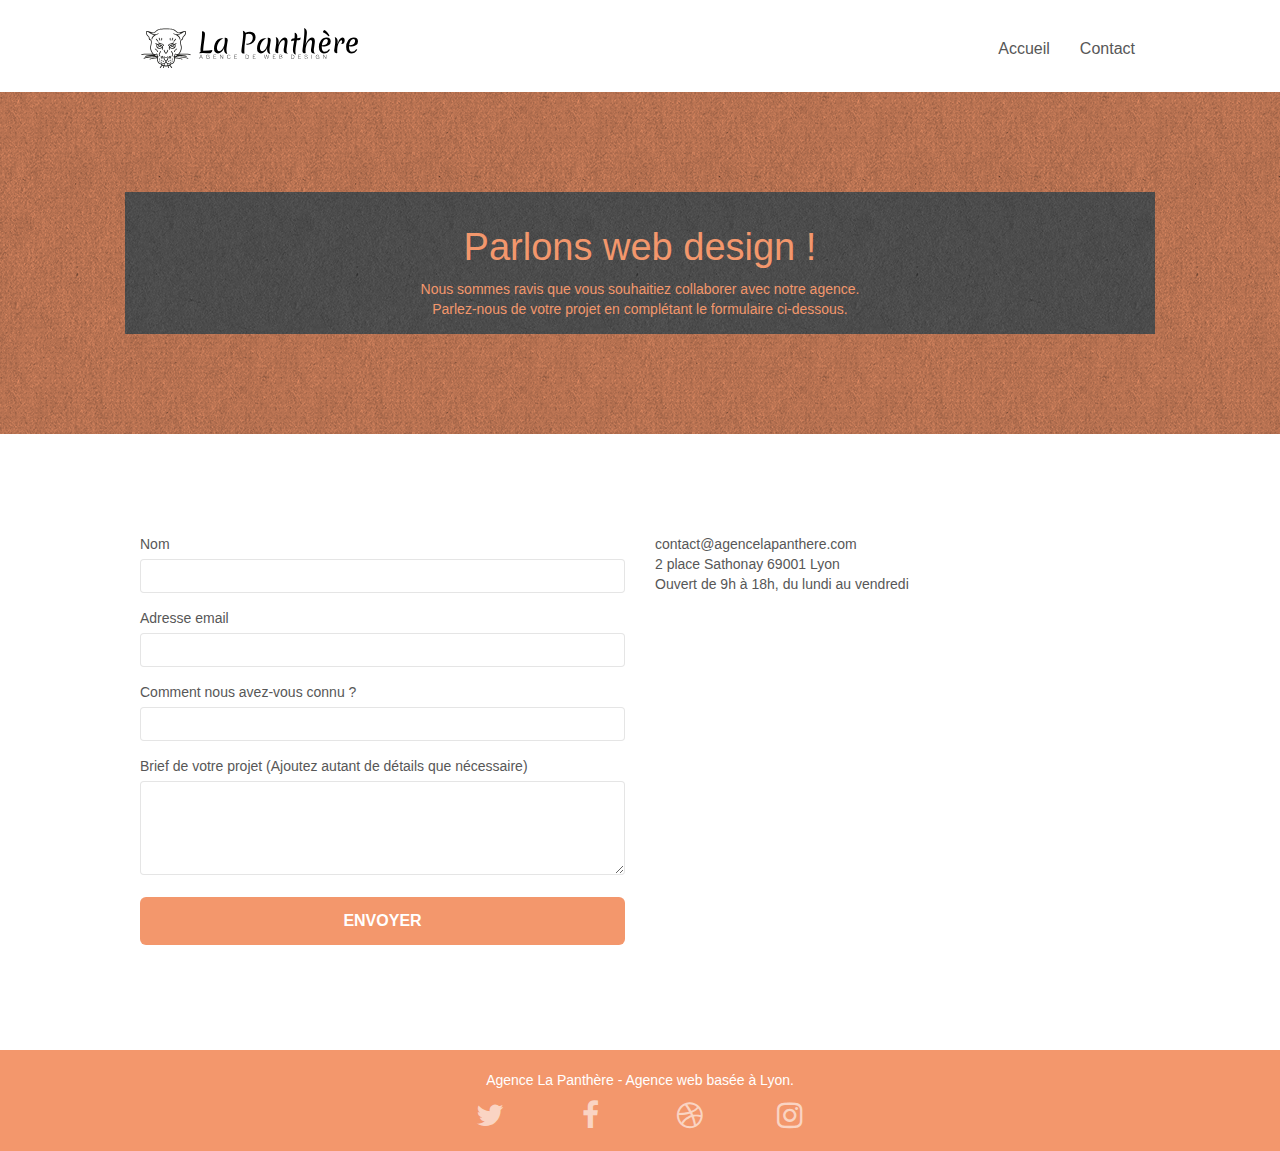
==== html/contact.html @ 2aa73ed3 "hotfixes+contact page" ====
<!doctype html>
<html lang="Default">
<head>
    <meta charset="utf-8">
    <meta name="keywords" content="">
    <meta name="description" content="">
    <meta name="viewport" content="width=device-width, initial-scale=1.0, viewport-fit=cover">
    <link rel="shortcut icon" type="image/png" href="../favicon.jpg">
    
	<link rel="stylesheet" type="text/css" href="../css/bootstrap.css">
	<link rel="stylesheet" type="text/css" href="../css/style-min.css">
	<link rel="stylesheet" type="text/css" href="../css/font-awesome.css">
	<link rel="stylesheet" type="text/css" href="../css/et-line.css">
	
    
	<script src="../js/jquery-2.1.0.js"></script>
	<script src="../js/bootstrap.js"></script>
	<script src="../js/blocs.js"></script>
	<script src="../js/jqBootstrapValidation.js"></script>
	<script src="../js/formHandler.js"></script>
    <title>Contact</title>

    
<!-- Analytics -->
 
<!-- Analytics END -->
    
</head>
<body>
<!-- Principal conteneur -->
<div class="page-container">
    
<!-- bloc-0 -->
<div class="bloc bgc-white l-bloc " id="bloc-0">
	<div class="container bloc-sm">
		<nav class="navbar row">
			<div class="navbar-header">
				<a class="navbar-brand" href="../index.html"><img src="../img/agence-la-panthere-monochrome.svg" alt="atlanta web design logo" height="40" /></a>
				<button id="nav-toggle" type="button" class="ui-navbar-toggle navbar-toggle" data-toggle="collapse" data-target=".navbar-1">
					<span class="sr-only">Toggle navigation</span><span class="icon-bar"></span><span class="icon-bar"></span><span class="icon-bar"></span>
				</button>
			</div>
			<div class="collapse navbar-collapse navbar-1 special-dropdown-nav">
				<ul class="site-navigation nav navbar-nav">
					<li>
						<a href="../index.html">Accueil</a>
					</li>
					<li>
					</li>
					<li>
						<a href="./contact.html">Contact</a>
					</li>
				</ul>
			</div>
		</nav>
	</div>
</div>
<!-- bloc-0 END -->

<!-- bloc-6 -->
<div class="bloc bg-dots-bg bg-repeat bgc-atomic-tangerine d-bloc bloc-bg-texture texture-paper" id="bloc-6">
	<div class="container bloc-lg">
		<div class="row">
			<div class="col-sm-12 grey-background">
				<h1 class="text-center hero-bloc-text tc-white">
					Parlons web design !
				</h1>
				<p class="text-center mg-lg tc-white tight-width-whitespace">
					Nous sommes ravis que vous souhaitiez collaborer avec notre agence.<br>
					Parlez-nous de votre projet en complétant le formulaire ci-dessous.
				</p>
			</div>
		</div>
	</div>
</div>
<!-- bloc-6 END -->

<!-- bloc-7 -->
<div class="bloc bgc-white l-bloc" id="bloc-7">
	<div class="container bloc-lg">
		<div class="row">
			<div class="col-sm-6">
				<form id="form_1" novalidate success-msg="Your message has been sent." fail-msg="Sorry it seems that our mail server is not responding, Sorry for the inconvenience!">
					<div class="form-group">
						<label>
							Nom
						</label>
						<input id="name" class="form-control" required />
					</div>
					<div class="form-group">
						<label>
							Adresse email
						</label>
						<input id="email" class="form-control" type="email" required />
					</div>
					<div class="form-group">
						<label>
							Comment nous avez-vous connu ?
						</label>
						<input class="form-control" type="email" required id="input_504" />
					</div>
					<div class="form-group">
						<label>
							Brief de votre projet (Ajoutez autant de détails que nécessaire)<br>
						</label><textarea id="message" class="form-control" rows="4" cols="50" required></textarea>
					</div> 
					<button class="bloc-button btn btn-lg btn-block cta-hero btn-atomic-tangerine" type="submit">
						Envoyer
					</button>
				</form>
			</div>
			<div class="col-sm-6">
				<p>
					<a href="mail:contact@agencelapanthere.com" target="_Blank">contact@agencelapanthere.com</a><br>2 place Sathonay 69001 Lyon<br>Ouvert de 9h à 18h, du lundi au vendredi<br>
				</p>
			</div>
		</div>
	</div>
</div>
<!-- bloc-7 END -->

<!-- ScrollToTop Button -->
<a class="bloc-button btn btn-d scrollToTop" onclick="scrollToTarget('1')"><span class="fa fa-chevron-up"></span></a>
<!-- ScrollToTop Button END-->


<!-- Footer - bloc-8 -->
<div class="bloc bgc-atomic-tangerine d-bloc" id="bloc-8">
	<div class="container bloc-sm">
		<div class="row">
			<div class="col-sm-12">
				<p class="text-center white">
					Agence La Panthère - Agence web basée à Lyon.<br>
				</p>
				<div class="row row-no-gutters social">
					<div class="col-sm-3">
						<div class="text-center">
							<a class="social" href="index.html"><span class="fa fa-twitter icon-md"></span></a>
						</div>
					</div>
					<div class="col-sm-3">
						<div class="text-center">
							<a class="social" href="index.html"><span class="fa fa-facebook icon-md"></span></a>
						</div>
					</div>
					<div class="col-sm-3">
						<div class="text-center">
							<a class="social" href="index.html"><span class="fa fa-dribbble icon-md"></span></a>
						</div>
					</div>
					<div class="col-sm-3">
						<div class="text-center">
							<a class="social" href="index.html"><span class="fa fa-instagram icon-md"></span></a>
						</div>
					</div>
				</div>
			</div>
		</div>
	</div>
</div>
<!-- Footer - bloc-8 END -->
</div>
<!-- Principal conteneur END -->
</body>
</html>
---- css/style-min.css ----
body{margin:0;padding:0;background:#FFF;overflow-x:hidden;-webkit-font-smoothing:antialiased;-moz-osx-font-smoothing:grayscale;font-family:'Segoe UI',Tahoma,Geneva,Verdana,sans-serif}a,button{transition:all .3s ease-in-out;outline:none!important}a:hover{text-decoration:none;cursor:pointer}#page-loading-blocs-notifaction{position:fixed;top:0;bottom:0;width:100%;z-index:100000;background:#FFFFFF url("../img/texture-paper.webp") no-repeat center center}.bloc{width:100%;clear:both;background:50% 50% no-repeat;padding:0 50px;-webkit-background-size:cover;-moz-background-size:cover;-o-background-size:cover;background-size:cover;position:relative}.bloc .container{padding-left:0;padding-right:0}.bloc-lg{padding:100px 50px}.bloc-md{padding:50px}.bloc-sm{padding:20px 50px}.bg-center,.bg-l-edge,.bg-r-edge,.bg-t-edge,.bg-b-edge,.bg-tl-edge,.bg-bl-edge,.bg-tr-edge,.bg-br-edge,.bg-repeat{-webkit-background-size:auto!important;-moz-background-size:auto!important;-o-background-size:auto!important;background-size:auto!important}.bg-repeat{background:repeat}.bg-t-edge{background:top no-repeat}.bloc-bg-texture::before{content:"";background-size:2px 2px;position:absolute;top:0;bottom:0;left:0;right:0}.texture-paper::before{background:url("../img/texture-paper.webp");background-size:280px 280px}.b-parallax{background-attachment:fixed}.d-bloc{color:rgba(255,255,255,.7)}.d-bloc button:hover{color:rgba(255,255,255,.9)}.d-bloc .icon-round,.d-bloc .icon-square,.d-bloc .icon-rounded,.d-bloc .icon-semi-rounded-a,.d-bloc .icon-semi-rounded-b{border-color:rgba(255,255,255,.9)}.d-bloc .divider-h span{border-color:rgba(255,255,255,.2)}.d-bloc .a-btn,.d-bloc .navbar a,.d-bloc .navbar-brand,.d-bloc a .icon-sm,.d-bloc a .icon-md,.d-bloc a .icon-lg,.d-bloc a .icon-xl,.d-bloc h1 a,.d-bloc h2 a,.d-bloc h3 a,.d-bloc h4 a,.d-bloc h5 a,.d-bloc h6 a,.d-bloc p a{color:rgba(255,255,255,.6)}.d-bloc .a-btn:hover,.d-bloc .navbar a:hover,.d-bloc .navbar-brand:hover,.d-bloc a:hover .icon-sm,.d-bloc a:hover .icon-md,.d-bloc a:hover .icon-lg,.d-bloc a:hover .icon-xl,.d-bloc h1 a:hover,.d-bloc h2 a:hover,.d-bloc h3 a:hover,.d-bloc h4 a:hover,.d-bloc h5 a:hover,.d-bloc h6 a:hover,.d-bloc p a:hover{color:rgba(255,255,255,1)}.d-bloc .navbar-toggle .icon-bar{background:rgba(255,255,255,1)}.d-bloc .btn-wire,.d-bloc .btn-wire:hover{color:rgba(255,255,255,1);border-color:rgba(255,255,255,1)}.d-bloc .panel{color:rgba(0,0,0,.5)}.d-bloc .panel button:hover{color:rgba(0,0,0,.7)}.d-bloc .panel icon{border-color:rgba(0,0,0,.7)}.d-bloc .panel .divider-h span{border-color:rgba(0,0,0,.1)}.d-bloc .panel .a-btn{color:rgba(0,0,0,.6)}.d-bloc .panel .a-btn:hover{color:rgba(0,0,0,1)}.d-bloc .panel .btn-wire,.d-bloc .panel .btn-wire:hover{color:rgba(0,0,0,.7);border-color:rgba(0,0,0,.3)}.d-bloc .panel,.l-bloc{color:rgba(0,0,0,.5)}.d-bloc .panel button:hover,.l-bloc button:hover{color:rgba(0,0,0,.7)}.l-bloc .icon-round,.l-bloc .icon-square,.l-bloc .icon-rounded,.l-bloc .icon-semi-rounded-a,.l-bloc .icon-semi-rounded-b{border-color:rgba(0,0,0,.7)}.d-bloc .panel .divider-h span,.l-bloc .divider-h span{border-color:rgba(0,0,0,.1)}.d-bloc .panel .a-btn,.l-bloc .a-btn,.l-bloc .navbar a,.l-bloc .navbar-brand,.l-bloc a .icon-sm,.l-bloc a .icon-md,.l-bloc a .icon-lg,.l-bloc a .icon-xl,.l-bloc h1 a,.l-bloc h2 a,.l-bloc h3 a,.l-bloc h4 a,.l-bloc h5 a,.l-bloc h6 a,.l-bloc p a{color:rgba(0,0,0,.6)}.d-bloc .panel .a-btn:hover,.l-bloc .a-btn:hover,.l-bloc .navbar a:hover,.l-bloc .navbar-brand:hover,.l-bloc a:hover .icon-sm,.l-bloc a:hover .icon-md,.l-bloc a:hover .icon-lg,.l-bloc a:hover .icon-xl,.l-bloc h1 a:hover,.l-bloc h2 a:hover,.l-bloc h3 a:hover,.l-bloc h4 a:hover,.l-bloc h5 a:hover,.l-bloc h6 a:hover,.l-bloc p a:hover{color:rgba(0,0,0,1)}.l-bloc .navbar-toggle .icon-bar{color:rgba(0,0,0,.6)}.d-bloc .panel .btn-wire,.d-bloc .panel .btn-wire:hover,.l-bloc .btn-wire,.l-bloc .btn-wire:hover{color:rgba(0,0,0,.7);border-color:rgba(0,0,0,.3)}.voffset{margin-top:30px}.voffset-lg{margin-top:80px}.row-no-gutters{margin-right:0;margin-left:0}.row.row-no-gutters>[class^="col-"],.row.row-no-gutters>[class*=" col-"]{padding-right:0;padding-left:0}#bloc-1-hero h1{font-size:32px}.navbar{margin-bottom:0;z-index:1}.navbar-brand{height:auto;padding:3px 15px;font-size:25px;font-weight:normal;font-weight:600;line-height:44px}.navbar-brand img{max-height:200px;margin:0 5px 0 0;display:inline}.navbar-brand img[src$=svg]{min-width:100px}.nav-center .navbar-brand img{margin:0}.navbar .nav{padding-top:2px;margin-right:-16px;float:right;z-index:1}.nav>li{float:left;margin-top:4px;font-size:16px}.navbar-nav .open .dropdown-menu>li>a{text-align:inherit}.nav>li a:hover,.nav>li a:focus{background:transparent}.navbar-toggle{margin:10px 10px 0 0;border:0}.navbar-toggle:hover{background:transparent!important}.navbar-toggle .icon-bar{background-color:rgba(0,0,0,.5);width:26px}.nav-invert .navbar .nav{float:left}.nav-invert .navbar-header,.nav-invert .navbar-brand{float:right;position:relative;z-index:2}@media (min-width:768px){.site-navigation{position:absolute;top:50%;right:20px;transform:translate(0,-50%);-webkit-transform:translateY(-50%)}.nav>li .dropdown-menu a,.nav>li .dropdown-menu a:hover{color:#484848}.nav-invert .site-navigation{left:0;right:0}.nav-center{text-align:center}.nav-center .navbar-header{width:100%}.nav-center .navbar-header,.nav-center .navbar-brand,.nav-center .nav>li{float:none;display:inline-block}.nav-center .site-navigation{position:relative;width:100%;right:0;margin-right:0;margin-top:20px}.nav-center.mini-nav .navbar-toggle{float:none;margin:10px auto 0}}.nav>li>.dropdown a{background:none!important;display:block;padding:14px 15px}nav .caret{margin:0 5px}.dropdown-menu .dropdown-menu{top:-8px;left:100%}.dropdown-menu .dropmenu-flow-right{top:100%;left:0;margin-left:-1px;border-top-left-radius:0;border-top-right-radius:0}.dropdown-menu .dropdown span{border:4px solid black;border-top-color:transparent;border-right-color:transparent;border-bottom-color:transparent;margin:6px -5px 0 0!important;float:right}.mg-md{margin-top:10px;margin-bottom:20px}.mg-lg{margin-top:10px;margin-bottom:40px}.btn{margin:0 5px 5px 0}.btn.pull-right{margin:0 0 5px 5px}.btn-d,.btn-d:hover,.btn-d:focus{color:#FFF;background:rgba(0,0,0,.3)}button{outline:none!important}.btn-rd{border-radius:40px}.btn-clean{border:1px solid rgba(0,0,0,.08);border-bottom-color:rgba(0,0,0,.1);text-shadow:0 1px 0 rgba(0,0,1,.1);box-shadow:0 1px 3px rgba(0,0,1,.25),inset 0 1px 0 0 rgba(255,255,255,.15)}.icon-md{font-size:30px!important}.icon-lg{font-size:60px!important}.sm-shadow{text-shadow:0 1px 2px rgba(0,0,0,.3)}.panel-sq,.panel-sq .panel-heading,.panel-sq .panel-footer{border-radius:0}.panel-rd{border-radius:30px}.panel-rd .panel-heading{border-radius:29px 29px 0 0}.panel-rd .panel-footer{border-radius:0 0 29px 29px}.form-control{border-color:rgba(0,0,0,.1);box-shadow:none}.scrollToTop{width:40px;height:40px;position:fixed;bottom:20px;right:20px;opacity:0;z-index:500;transition:all .3s ease-in-out}.scrollToTop span{margin-top:6px}.showScrollTop{font-size:14px;opacity:1}a[data-lightbox]{position:relative;display:block;text-align:center}a[data-lightbox]:hover::before{content:"+";font-family:"HelveticaNeue-Light","Helvetica Neue Light","Helvetica Neue",Helvetica,Arial;font-size:32px;width:50px;height:50px;margin-left:-25px;border-radius:50%;background:rgba(0,0,0,.6);color:#FFF;font-weight:100;z-index:1;position:absolute;top:50%;transform:translateY(-50%);-webkit-transform:translateY(-50%)}a[data-lightbox]:hover img{opacity:.6;-webkit-animation-fill-mode:none;animation-fill-mode:none}#lightbox-modal{display:flex;align-items:center}#lightbox-modal .modal-dialog{width:90%;max-width:900px;margin:0 auto 0}#lightbox-modal .modal-dialog img{max-height:90vh;margin:0 auto}.lightbox-caption{padding:20px;color:#FFF;background:rgba(0,0,0,.5);position:absolute;left:15px;right:15px;bottom:5px}.close-lightbox{color:#FFF;font-size:30px;position:absolute;top:20px;right:20px;z-index:20;background:rgba(0,0,0,.5);border:none;line-height:30px;padding:0 9px 5px;opacity:.3}.close-lightbox:hover,.next-lightbox:hover,.prev-lightbox:hover{opacity:1.0;color:#FFF}.next-lightbox,.prev-lightbox{font-size:20px;color:rgba(255,255,255,.9);background:rgba(0,0,0,.5);transition:all .2s ease-in-out;position:absolute;top:45%;z-index:1;opacity:.4}.next-lightbox{padding:6px 8px 1px 13px;right:25px}.prev-lightbox{padding:6px 13px 1px 10px;left:25px}.snapshot-lb .modal-body{padding-bottom:45px}.snapshot-lb .lightbox-caption{padding:0;color:rgba(0,0,0,.5);background:none}h1,h2,h3,h4,h5,h6,p,label,.btn,a{font-family:"helvetica";font-weight:400;color:#575757!important}.container{max-width:1000px}.hero-bloc-text{font-size:38px}.hero-bloc-text-sub{font-size:36px}.statement-bloc-text{line-height:26px;font-style:italic;font-size:20px;text-align:center;font-weight:lighter;max-width:520px;margin:auto auto auto auto}p{font-size:14px}.tight-width-whitespace{max-width:600px;margin:auto auto auto auto}.h1{font-size:20px;font-family:"Open Sans"}.cta-hero{margin-top:22px;color:#FFFFFF!important;text-transform:uppercase;padding:12px 28px 12px 28px;font-size:16px;font-weight:700}.social{max-width:400px;margin:auto auto auto auto}h2{font-size:22px;line-height:1.4em}.bloc-2-top{line-height:1.2em;margin:0 195px 15px}.bloc-2-bottom{font-size:20px;font-style:italic;line-height:1.1em;margin:0 75px 0 75px}.bloc-2-bottom-text{font-size:20px}h3{font-size:15px;text-transform:uppercase;font-weight:700;color:#333333!important}.med-width-whitespace{max-width:800px;margin:auto auto auto auto;box-shadow:0 0 0 #000000}h1{color:#333333!important}h4{color:#333333!important}.icons{margin-bottom:14px;margin-top:24px}.white{color:#FFFFFF!important}.portfolio-thumb{margin-bottom:24px}.portfolio-row{margin-bottom:44px;margin-top:50px}.avatar{box-shadow:0 4px 9px rgba(0,0,0,.3)}.black-background{background-color:rgb(100,100,100);padding:40px 40px 40px 40px}.grey-background{background-color:rgb(100,100,100);padding:15px 0;position:inherit}.bold-link{font-weight:900;text-decoration:underline!important}.bgc-white{background-color:#FFFFFF}.bgc-dark-slate-blue{background-color:#364577}.bgc-atomic-tangerine{background-color:#F3976C}.tc-white{color:#F3976C!important;position:relative}.btn-atomic-tangerine{background:#F3976C;color:#FFFFFF!important}.btn-atomic-tangerine:hover{background:#c27956!important;color:#FFFFFF!important}.ltc-white{color:#FFFFFF!important}.ltc-white:hover{color:#cccccc!important}.ltc-atomic-tangerine{color:#F3976C!important}.ltc-atomic-tangerine:hover{color:#c27956!important}.icon-dark-slate-blue{color:#364577!important;border-color:#364577!important}.bg-dots-bg{background-image:url("../img/dots-bg.webp")}.bg-lines-h2-bg{background-image:url("../img/lines-h2-bg.webp")}.bg-banniere{background-image:url("../img/agence-la-panthere.webp")}.bg-presentation{background-image:url("../img/image-de-presentation.webp")}@media (max-width:1024px){.bloc{padding-left:20px;padding-right:20px}.bloc.full-width-bloc,.bloc-tile-2.full-width-bloc .container,.bloc-tile-3.full-width-bloc .container,.bloc-tile-4.full-width-bloc .container{padding-left:0;padding-right:0}}@media (max-width:992px) and (min-width:768px){.navbar .nav{max-width:80%}.nav-center.navbar .nav{max-width:100%}}@media only screen and (min-device-width:768px) and (max-device-width:1024px) and (orientation:landscape){.b-parallax{background-attachment:scroll}}@media only screen and (min-device-width:1024px) and (max-device-width:1366px) and (-webkit-min-device-pixel-ratio:1.5){.b-parallax{background-attachment:scroll}}@media (max-width:991px){.container{width:100%}.b-parallax{background-attachment:scroll}.page-container,#hero-bloc{overflow-x:hidden;position:relative}.bloc{padding-left:constant(safe-area-inset-left);padding-right:constant(safe-area-inset-right)}.bloc-group,.bloc-group .bloc{display:block;width:100%}.bloc-fill-screen .fill-bloc-top-edge,.bloc-fill-screen .fill-bloc-bottom-edge{padding:0 20px;padding-left:constant(safe-area-inset-left);padding-right:constant(safe-area-inset-right)}}@media (max-width:767px){.page-container{overflow-x:hidden;position:relative}h1,h2,h3,h4,h5,h6,p,#disqus_thread{padding-left:10px!important;padding-right:10px!important}.b-parallax{background-attachment:scroll}.navbar .nav{padding-top:0;border-top:1px solid rgba(0,0,0,.2);float:none!important}.navbar.row{margin-left:0;margin-right:0}.site-navigation{position:inherit;transform:none;-webkit-transform:none;-ms-transform:none}.nav>li{margin-top:0;border-bottom:1px solid rgba(0,0,0,.1);background:rgba(0,0,0,.05);text-align:left;padding-left:15px;width:100%}.nav>li:hover{background:rgba(0,0,0,.08)}.dropdown .dropdown a .caret{float:none;margin:5px 0 0 10px!important;border:4px solid black;border-bottom-color:transparent;border-right-color:transparent;border-left-color:transparent}#hero-bloc .navbar .nav{background:rgba(0,0,0,.8)}#hero-bloc .navbar .nav a{color:rgba(255,255,255,.6)}.hero{padding:50px 0}.hero-nav{left:-1px;right:-1px}.navbar-collapse{padding:0;overflow-x:hidden;-webkit-box-shadow:none;box-shadow:none}.navbar-brand img{max-height:40px;width:auto}.nav-invert .navbar-header{float:none;width:100%}.nav-invert .navbar-toggle{float:left;margin-left:10px}.bloc{padding-left:0;padding-right:0}.bloc-2-top{margin:0}.bloc-xxl,.bloc-xl,.bloc-lg{padding:40px 0}.bloc-sm,.bloc-md{padding-left:0;padding-right:0}.bloc-tile-2 .container,.bloc-tile-3 .container,.bloc-tile-4 .container,.bloc-fill-screen .fill-bloc-top-edge,.bloc-fill-screen .fill-bloc-bottom-edge{padding-left:0;padding-right:0}.a-block{padding:0 10px}.btn-dwn{display:none}.voffset{margin-top:5px}.voffset-md{margin-top:20px}.voffset-lg{margin-top:30px}form{padding:5px}.close-lightbox{display:inline-block}.blocsapp-device-iphone5{background-size:216px 425px;padding-top:60px;width:216px;height:425px}.blocsapp-device-iphone5 img{width:180px;height:320px}}@media (max-width:400px){.bloc{padding-left:0;padding-right:0}}@media (max-width:767px){.bloc-mob-center-text{text-align:center}}
---- css/et-line.css ----
@font-face {
    font-family: et-line;
    src: url(../fonts/et-line.eot);
    src: url(../fonts/et-line.eot?#iefix) format('embedded-opentype'), url(../fonts/et-line.woff) format('woff'), url(../fonts/et-line.ttf) format('truetype'), url(../fonts/et-line.svg#et-line) format('svg');
    font-weight: 400;
    font-style: normal
}

.et-icon-adjustments,
.et-icon-alarmclock,
.et-icon-anchor,
.et-icon-aperture,
.et-icon-attachment,
.et-icon-bargraph,
.et-icon-basket,
.et-icon-beaker,
.et-icon-bike,
.et-icon-book-open,
.et-icon-briefcase,
.et-icon-browser,
.et-icon-calendar,
.et-icon-camera,
.et-icon-caution,
.et-icon-chat,
.et-icon-circle-compass,
.et-icon-clipboard,
.et-icon-clock,
.et-icon-cloud,
.et-icon-compass,
.et-icon-desktop,
.et-icon-dial,
.et-icon-document,
.et-icon-documents,
.et-icon-download,
.et-icon-dribbble,
.et-icon-edit,
.et-icon-envelope,
.et-icon-expand,
.et-icon-facebook,
.et-icon-flag,
.et-icon-focus,
.et-icon-gears,
.et-icon-genius,
.et-icon-gift,
.et-icon-global,
.et-icon-globe,
.et-icon-googleplus,
.et-icon-grid,
.et-icon-happy,
.et-icon-hazardous,
.et-icon-heart,
.et-icon-hotairballoon,
.et-icon-hourglass,
.et-icon-key,
.et-icon-laptop,
.et-icon-layers,
.et-icon-lifesaver,
.et-icon-lightbulb,
.et-icon-linegraph,
.et-icon-linkedin,
.et-icon-lock,
.et-icon-magnifying-glass,
.et-icon-map,
.et-icon-map-pin,
.et-icon-megaphone,
.et-icon-mic,
.et-icon-mobile,
.et-icon-newspaper,
.et-icon-notebook,
.et-icon-paintbrush,
.et-icon-paperclip,
.et-icon-pencil,
.et-icon-phone,
.et-icon-picture,
.et-icon-pictures,
.et-icon-piechart,
.et-icon-presentation,
.et-icon-pricetags,
.et-icon-printer,
.et-icon-profile-female,
.et-icon-profile-male,
.et-icon-puzzle,
.et-icon-quote,
.et-icon-recycle,
.et-icon-refresh,
.et-icon-ribbon,
.et-icon-rss,
.et-icon-sad,
.et-icon-scissors,
.et-icon-scope,
.et-icon-search,
.et-icon-shield,
.et-icon-speedometer,
.et-icon-strategy,
.et-icon-streetsign,
.et-icon-tablet,
.et-icon-target,
.et-icon-telescope,
.et-icon-toolbox,
.et-icon-tools,
.et-icon-tools-2,
.et-icon-trophy,
.et-icon-tumblr,
.et-icon-twitter,
.et-icon-upload,
.et-icon-video,
.et-icon-wallet,
.et-icon-wine {
    font-family: et-line;
    speak: none;
    font-style: normal;
    font-weight: 400;
    font-variant: normal;
    text-transform: none;
    line-height: 1;
    -webkit-font-smoothing: antialiased;
    -moz-osx-font-smoothing: grayscale;
    display: inline-block
}

.et-icon-mobile:before {
    content: "\e000"
}

.et-icon-laptop:before {
    content: "\e001"
}

.et-icon-desktop:before {
    content: "\e002"
}

.et-icon-tablet:before {
    content: "\e003"
}

.et-icon-phone:before {
    content: "\e004"
}

.et-icon-document:before {
    content: "\e005"
}

.et-icon-documents:before {
    content: "\e006"
}

.et-icon-search:before {
    content: "\e007"
}

.et-icon-clipboard:before {
    content: "\e008"
}

.et-icon-newspaper:before {
    content: "\e009"
}

.et-icon-notebook:before {
    content: "\e00a"
}

.et-icon-book-open:before {
    content: "\e00b"
}

.et-icon-browser:before {
    content: "\e00c"
}

.et-icon-calendar:before {
    content: "\e00d"
}

.et-icon-presentation:before {
    content: "\e00e"
}

.et-icon-picture:before {
    content: "\e00f"
}

.et-icon-pictures:before {
    content: "\e010"
}

.et-icon-video:before {
    content: "\e011"
}

.et-icon-camera:before {
    content: "\e012"
}

.et-icon-printer:before {
    content: "\e013"
}

.et-icon-toolbox:before {
    content: "\e014"
}

.et-icon-briefcase:before {
    content: "\e015"
}

.et-icon-wallet:before {
    content: "\e016"
}

.et-icon-gift:before {
    content: "\e017"
}

.et-icon-bargraph:before {
    content: "\e018"
}

.et-icon-grid:before {
    content: "\e019"
}

.et-icon-expand:before {
    content: "\e01a"
}

.et-icon-focus:before {
    content: "\e01b"
}

.et-icon-edit:before {
    content: "\e01c"
}

.et-icon-adjustments:before {
    content: "\e01d"
}

.et-icon-ribbon:before {
    content: "\e01e"
}

.et-icon-hourglass:before {
    content: "\e01f"
}

.et-icon-lock:before {
    content: "\e020"
}

.et-icon-megaphone:before {
    content: "\e021"
}

.et-icon-shield:before {
    content: "\e022"
}

.et-icon-trophy:before {
    content: "\e023"
}

.et-icon-flag:before {
    content: "\e024"
}

.et-icon-map:before {
    content: "\e025"
}

.et-icon-puzzle:before {
    content: "\e026"
}

.et-icon-basket:before {
    content: "\e027"
}

.et-icon-envelope:before {
    content: "\e028"
}

.et-icon-streetsign:before {
    content: "\e029"
}

.et-icon-telescope:before {
    content: "\e02a"
}

.et-icon-gears:before {
    content: "\e02b"
}

.et-icon-key:before {
    content: "\e02c"
}

.et-icon-paperclip:before {
    content: "\e02d"
}

.et-icon-attachment:before {
    content: "\e02e"
}

.et-icon-pricetags:before {
    content: "\e02f"
}

.et-icon-lightbulb:before {
    content: "\e030"
}

.et-icon-layers:before {
    content: "\e031"
}

.et-icon-pencil:before {
    content: "\e032"
}

.et-icon-tools:before {
    content: "\e033"
}

.et-icon-tools-2:before {
    content: "\e034"
}

.et-icon-scissors:before {
    content: "\e035"
}

.et-icon-paintbrush:before {
    content: "\e036"
}

.et-icon-magnifying-glass:before {
    content: "\e037"
}

.et-icon-circle-compass:before {
    content: "\e038"
}

.et-icon-linegraph:before {
    content: "\e039"
}

.et-icon-mic:before {
    content: "\e03a"
}

.et-icon-strategy:before {
    content: "\e03b"
}

.et-icon-beaker:before {
    content: "\e03c"
}

.et-icon-caution:before {
    content: "\e03d"
}

.et-icon-recycle:before {
    content: "\e03e"
}

.et-icon-anchor:before {
    content: "\e03f"
}

.et-icon-profile-male:before {
    content: "\e040"
}

.et-icon-profile-female:before {
    content: "\e041"
}

.et-icon-bike:before {
    content: "\e042"
}

.et-icon-wine:before {
    content: "\e043"
}

.et-icon-hotairballoon:before {
    content: "\e044"
}

.et-icon-globe:before {
    content: "\e045"
}

.et-icon-genius:before {
    content: "\e046"
}

.et-icon-map-pin:before {
    content: "\e047"
}

.et-icon-dial:before {
    content: "\e048"
}

.et-icon-chat:before {
    content: "\e049"
}

.et-icon-heart:before {
    content: "\e04a"
}

.et-icon-cloud:before {
    content: "\e04b"
}

.et-icon-upload:before {
    content: "\e04c"
}

.et-icon-download:before {
    content: "\e04d"
}

.et-icon-target:before {
    content: "\e04e"
}

.et-icon-hazardous:before {
    content: "\e04f"
}

.et-icon-piechart:before {
    content: "\e050"
}

.et-icon-speedometer:before {
    content: "\e051"
}

.et-icon-global:before {
    content: "\e052"
}

.et-icon-compass:before {
    content: "\e053"
}

.et-icon-lifesaver:before {
    content: "\e054"
}

.et-icon-clock:before {
    content: "\e055"
}

.et-icon-aperture:before {
    content: "\e056"
}

.et-icon-quote:before {
    content: "\e057"
}

.et-icon-scope:before {
    content: "\e058"
}

.et-icon-alarmclock:before {
    content: "\e059"
}

.et-icon-refresh:before {
    content: "\e05a"
}

.et-icon-happy:before {
    content: "\e05b"
}

.et-icon-sad:before {
    content: "\e05c"
}

.et-icon-facebook:before {
    content: "\e05d"
}

.et-icon-twitter:before {
    content: "\e05e"
}

.et-icon-googleplus:before {
    content: "\e05f"
}

.et-icon-rss:before {
    content: "\e060"
}

.et-icon-tumblr:before {
    content: "\e061"
}

.et-icon-linkedin:before {
    content: "\e062"
}

.et-icon-dribbble:before {
    content: "\e063"
}
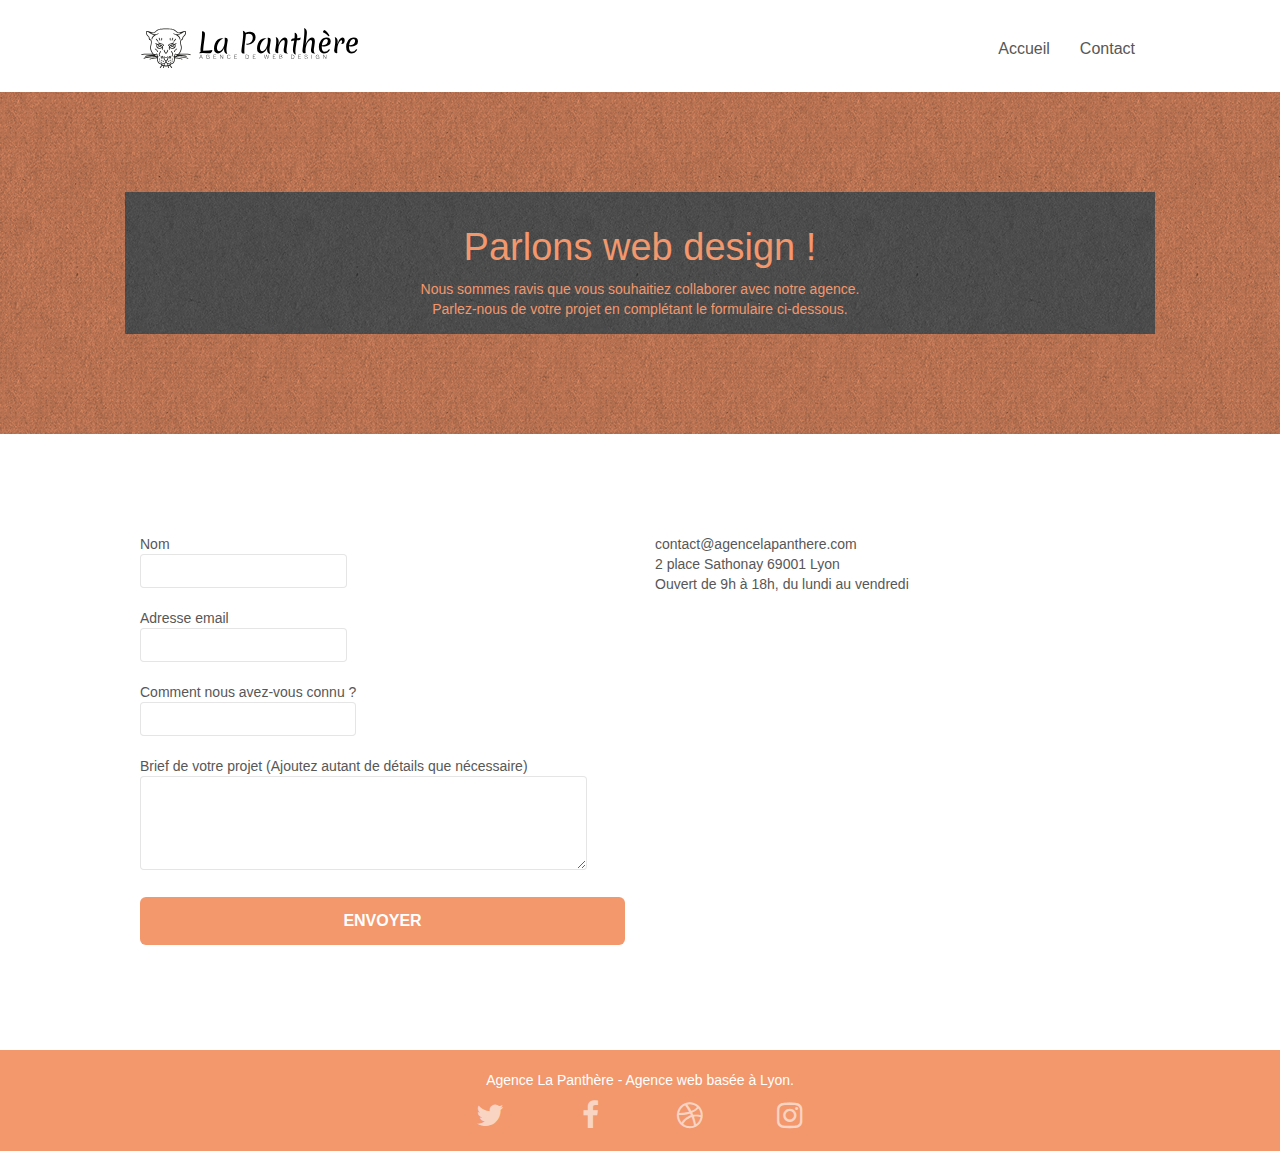
==== commit 0bbd5147: "upd8 contact again" ====
--- a/html/contact.html
+++ b/html/contact.html
@@ -1,5 +1,5 @@
 <!doctype html>
-<html lang="Default">
+<html lang="fr">
 <head>
     <meta charset="utf-8">
     <meta name="keywords" content="">
@@ -20,146 +20,139 @@
 	<script src="../js/formHandler.js"></script>
     <title>Contact</title>
 
-    
-<!-- Analytics -->
- 
-<!-- Analytics END -->
-    
 </head>
 <body>
-<!-- Principal conteneur -->
+<main>
 <div class="page-container">
-    
-<!-- bloc-0 -->
-<div class="bloc bgc-white l-bloc " id="bloc-0">
-	<div class="container bloc-sm">
-		<nav class="navbar row">
-			<div class="navbar-header">
-				<a class="navbar-brand" href="../index.html"><img src="../img/agence-la-panthere-monochrome.svg" alt="atlanta web design logo" height="40" /></a>
-				<button id="nav-toggle" type="button" class="ui-navbar-toggle navbar-toggle" data-toggle="collapse" data-target=".navbar-1">
-					<span class="sr-only">Toggle navigation</span><span class="icon-bar"></span><span class="icon-bar"></span><span class="icon-bar"></span>
-				</button>
-			</div>
-			<div class="collapse navbar-collapse navbar-1 special-dropdown-nav">
-				<ul class="site-navigation nav navbar-nav">
-					<li>
-						<a href="../index.html">Accueil</a>
-					</li>
-					<li>
-					</li>
-					<li>
-						<a href="./contact.html">Contact</a>
-					</li>
-				</ul>
-			</div>
-		</nav>
-	</div>
-</div>
-<!-- bloc-0 END -->
-
-<!-- bloc-6 -->
-<div class="bloc bg-dots-bg bg-repeat bgc-atomic-tangerine d-bloc bloc-bg-texture texture-paper" id="bloc-6">
-	<div class="container bloc-lg">
-		<div class="row">
-			<div class="col-sm-12 grey-background">
-				<h1 class="text-center hero-bloc-text tc-white">
-					Parlons web design !
-				</h1>
-				<p class="text-center mg-lg tc-white tight-width-whitespace">
-					Nous sommes ravis que vous souhaitiez collaborer avec notre agence.<br>
-					Parlez-nous de votre projet en complétant le formulaire ci-dessous.
-				</p>
+    <header> <!--bloc-0-->
+		<div class="bloc bgc-white l-bloc " id="bloc-0">
+			<div class="container bloc-sm">
+				<nav class="navbar row">
+					<div class="navbar-header">
+						<a class="navbar-brand" href="../index.html"><img src="../img/agence-la-panthere-monochrome.svg" alt="atlanta web design logo" height="40" /></a>
+						<button id="nav-toggle" type="button" class="ui-navbar-toggle navbar-toggle" data-toggle="collapse" data-target=".navbar-1">
+							<span class="sr-only">Toggle navigation</span><span class="icon-bar"></span><span class="icon-bar"></span><span class="icon-bar"></span>
+						</button>
+					</div>
+					<div class="collapse navbar-collapse navbar-1 special-dropdown-nav">
+						<ul class="site-navigation nav navbar-nav">
+							<li>
+								<a href="../index.html">Accueil</a>
+							</li>
+							<li>
+								<a href="./contact.html">Contact</a>
+							</li>
+						</ul>
+					</div>
+				</nav>
 			</div>
 		</div>
-	</div>
-</div>
-<!-- bloc-6 END -->
+	</header>
 
-<!-- bloc-7 -->
-<div class="bloc bgc-white l-bloc" id="bloc-7">
-	<div class="container bloc-lg">
-		<div class="row">
-			<div class="col-sm-6">
-				<form id="form_1" novalidate success-msg="Your message has been sent." fail-msg="Sorry it seems that our mail server is not responding, Sorry for the inconvenience!">
-					<div class="form-group">
-						<label>
-							Nom
-						</label>
-						<input id="name" class="form-control" required />
+	<section> <!-- bloc-6 -->
+		<div class="bloc bg-dots-bg bg-repeat bgc-atomic-tangerine d-bloc bloc-bg-texture texture-paper" id="bloc-6">
+			<div class="container bloc-lg">
+				<div class="row">
+					<div class="col-sm-12 grey-background">
+						<h1 class="text-center hero-bloc-text tc-white">
+							Parlons web design !
+						</h1>
+						<p class="text-center mg-lg tc-white tight-width-whitespace">
+							Nous sommes ravis que vous souhaitiez collaborer avec notre agence.<br>
+							Parlez-nous de votre projet en complétant le formulaire ci-dessous.
+						</p>
 					</div>
-					<div class="form-group">
-						<label>
-							Adresse email
-						</label>
-						<input id="email" class="form-control" type="email" required />
-					</div>
-					<div class="form-group">
-						<label>
-							Comment nous avez-vous connu ?
-						</label>
-						<input class="form-control" type="email" required id="input_504" />
-					</div>
-					<div class="form-group">
-						<label>
-							Brief de votre projet (Ajoutez autant de détails que nécessaire)<br>
-						</label><textarea id="message" class="form-control" rows="4" cols="50" required></textarea>
-					</div> 
-					<button class="bloc-button btn btn-lg btn-block cta-hero btn-atomic-tangerine" type="submit">
-						Envoyer
-					</button>
-				</form>
-			</div>
-			<div class="col-sm-6">
-				<p>
-					<a href="mail:contact@agencelapanthere.com" target="_Blank">contact@agencelapanthere.com</a><br>2 place Sathonay 69001 Lyon<br>Ouvert de 9h à 18h, du lundi au vendredi<br>
-				</p>
+				</div>
 			</div>
 		</div>
+	</section>
+
+	<section> <!-- bloc-7 -->
+		<div class="bloc bgc-white l-bloc" id="bloc-7">
+			<div class="container bloc-lg">
+				<div class="row">
+					<div class="col-sm-6">
+						<form id="form_1" novalidate success-msg="Your message has been sent." fail-msg="Sorry it seems that our mail server is not responding, Sorry for the inconvenience!">
+							<div class="form-group">
+								<label>
+									Nom
+									<input id="name" class="form-control">
+								</label>
+							</div>
+							<div class="form-group">
+								<label>
+									Adresse email
+									<input id="email" class="form-control" type="email">
+								</label>
+							</div>
+							<div class="form-group">
+								<label>
+									Comment nous avez-vous connu ?
+									<input class="form-control" type="email"id="input_504">
+								</label>
+							</div>
+							<div class="form-group">
+								<label>
+									Brief de votre projet (Ajoutez autant de détails que nécessaire)
+									<textarea id="message" class="form-control" rows="4" cols="50" required></textarea>
+								</label>
+							</div> 
+							<button class="bloc-button btn btn-lg btn-block cta-hero btn-atomic-tangerine" type="submit">
+								Envoyer
+							</button>
+						</form>
+					</div>
+					<div class="col-sm-6">
+						<p>
+							<a href="mail:contact@agencelapanthere.com" target="_Blank">contact@agencelapanthere.com</a><br>2 place Sathonay 69001 Lyon<br>Ouvert de 9h à 18h, du lundi au vendredi<br>
+						</p>
+					</div>
+				</div>
+			</div>
+		</div>
+	</section>
+
+	<div> <!-- ScrollToTop Button -->
+		<a class="bloc-button btn btn-d scrollToTop" onclick="scrollToTarget('1')"><span class="fa fa-chevron-up"></span></a>
 	</div>
-</div>
-<!-- bloc-7 END -->
-
-<!-- ScrollToTop Button -->
-<a class="bloc-button btn btn-d scrollToTop" onclick="scrollToTarget('1')"><span class="fa fa-chevron-up"></span></a>
-<!-- ScrollToTop Button END-->
 
 
-<!-- Footer - bloc-8 -->
-<div class="bloc bgc-atomic-tangerine d-bloc" id="bloc-8">
-	<div class="container bloc-sm">
-		<div class="row">
-			<div class="col-sm-12">
-				<p class="text-center white">
-					Agence La Panthère - Agence web basée à Lyon.<br>
-				</p>
-				<div class="row row-no-gutters social">
-					<div class="col-sm-3">
-						<div class="text-center">
-							<a class="social" href="index.html"><span class="fa fa-twitter icon-md"></span></a>
-						</div>
-					</div>
-					<div class="col-sm-3">
-						<div class="text-center">
-							<a class="social" href="index.html"><span class="fa fa-facebook icon-md"></span></a>
-						</div>
-					</div>
-					<div class="col-sm-3">
-						<div class="text-center">
-							<a class="social" href="index.html"><span class="fa fa-dribbble icon-md"></span></a>
-						</div>
-					</div>
-					<div class="col-sm-3">
-						<div class="text-center">
-							<a class="social" href="index.html"><span class="fa fa-instagram icon-md"></span></a>
+	<footer> <!--bloc-8 -->
+		<div class="bloc bgc-atomic-tangerine d-bloc" id="bloc-8">
+			<div class="container bloc-sm">
+				<div class="row">
+					<div class="col-sm-12">
+						<p class="text-center white">
+							Agence La Panthère - Agence web basée à Lyon.<br>
+						</p>
+						<div class="row row-no-gutters social">
+							<div class="col-sm-3">
+								<div class="text-center">
+									<a class="social" aria-label="twitter" href="#"><span class="fa fa-twitter icon-md"></span></a>
+								</div>
+							</div>
+							<div class="col-sm-3">
+								<div class="text-center">
+									<a class="social" aria-label="facebook" href="#"><span class="fa fa-facebook icon-md"></span></a>
+								</div>
+							</div>
+							<div class="col-sm-3">
+								<div class="text-center">
+									<a class="social" aria-label="dribble" href="#"><span class="fa fa-dribbble icon-md"></span></a>
+								</div>
+							</div>
+							<div class="col-sm-3">
+								<div class="text-center">
+									<a class="social" aria-label="instagram" href="#"><span class="fa fa-instagram icon-md"></span></a>
+								</div>
+							</div>
 						</div>
 					</div>
 				</div>
 			</div>
 		</div>
-	</div>
+	</footer>
 </div>
-<!-- Footer - bloc-8 END -->
-</div>
-<!-- Principal conteneur END -->
+</main>
 </body>
 </html>